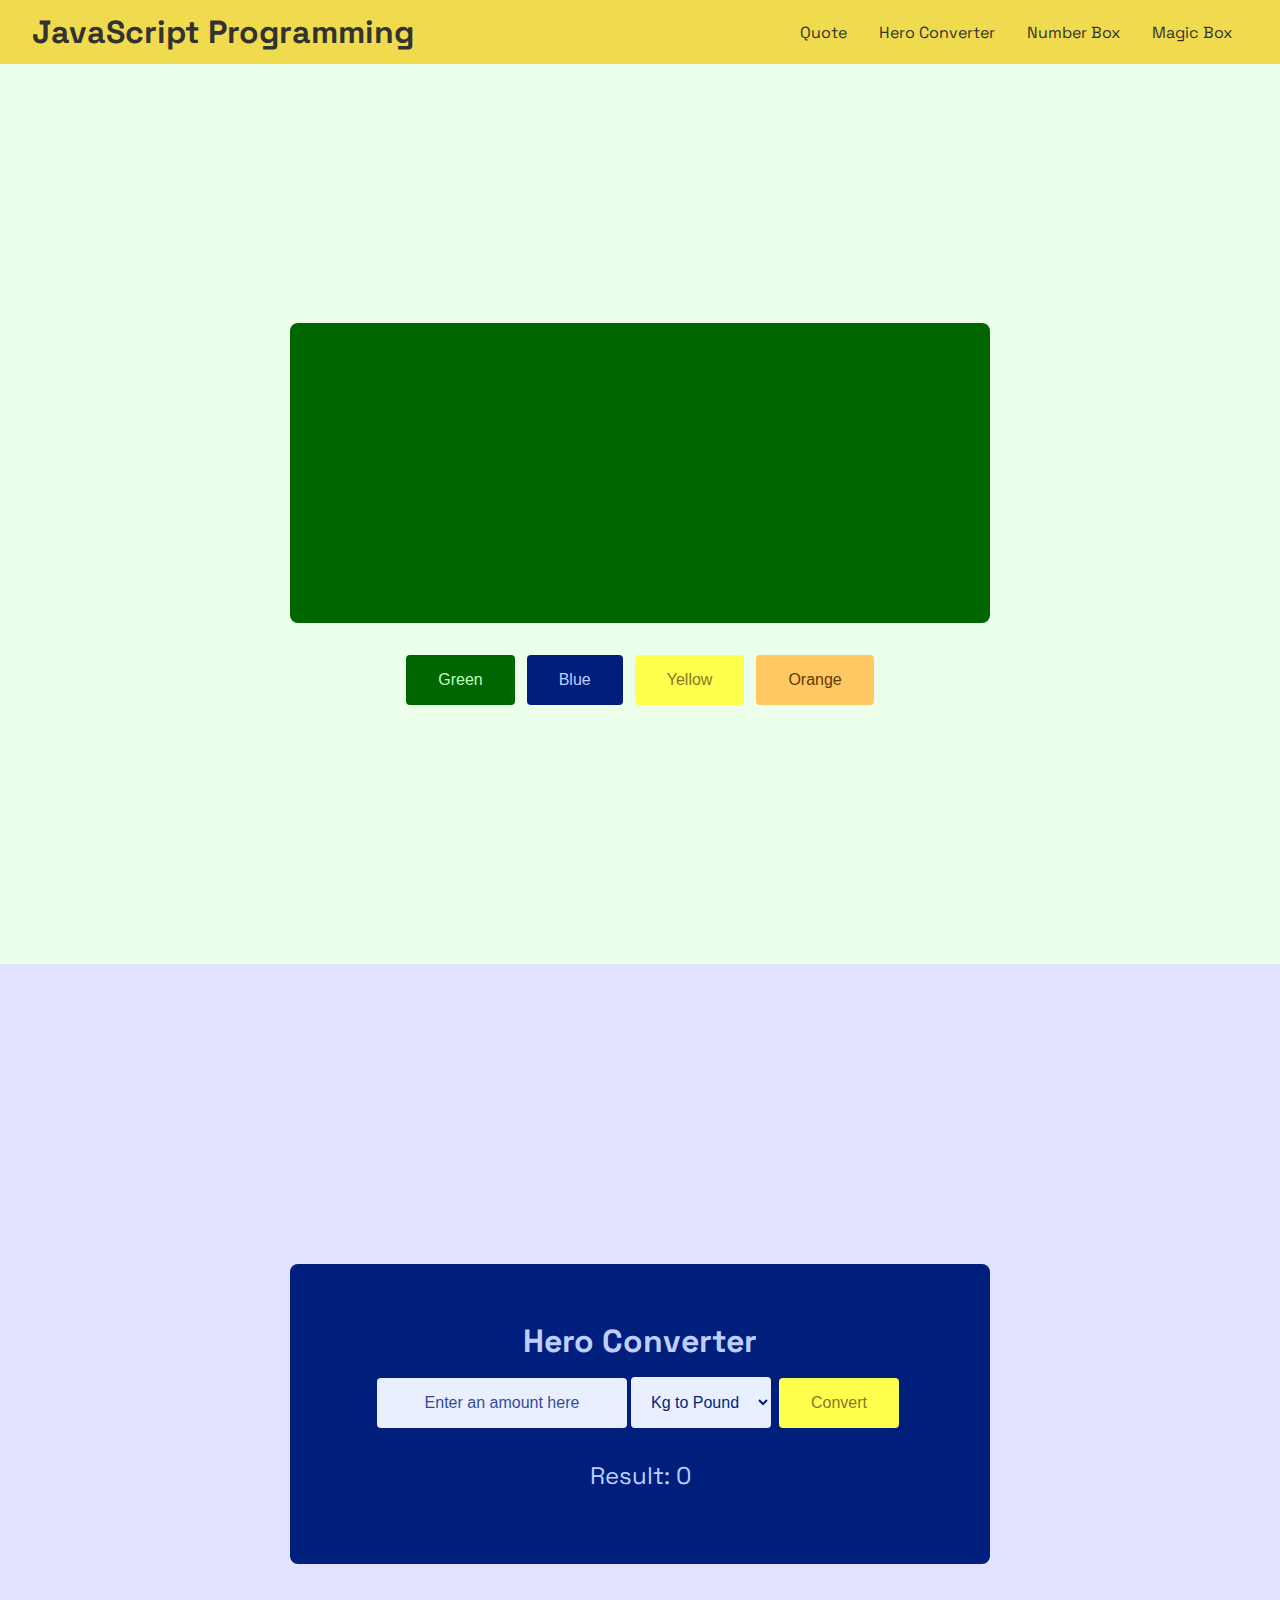
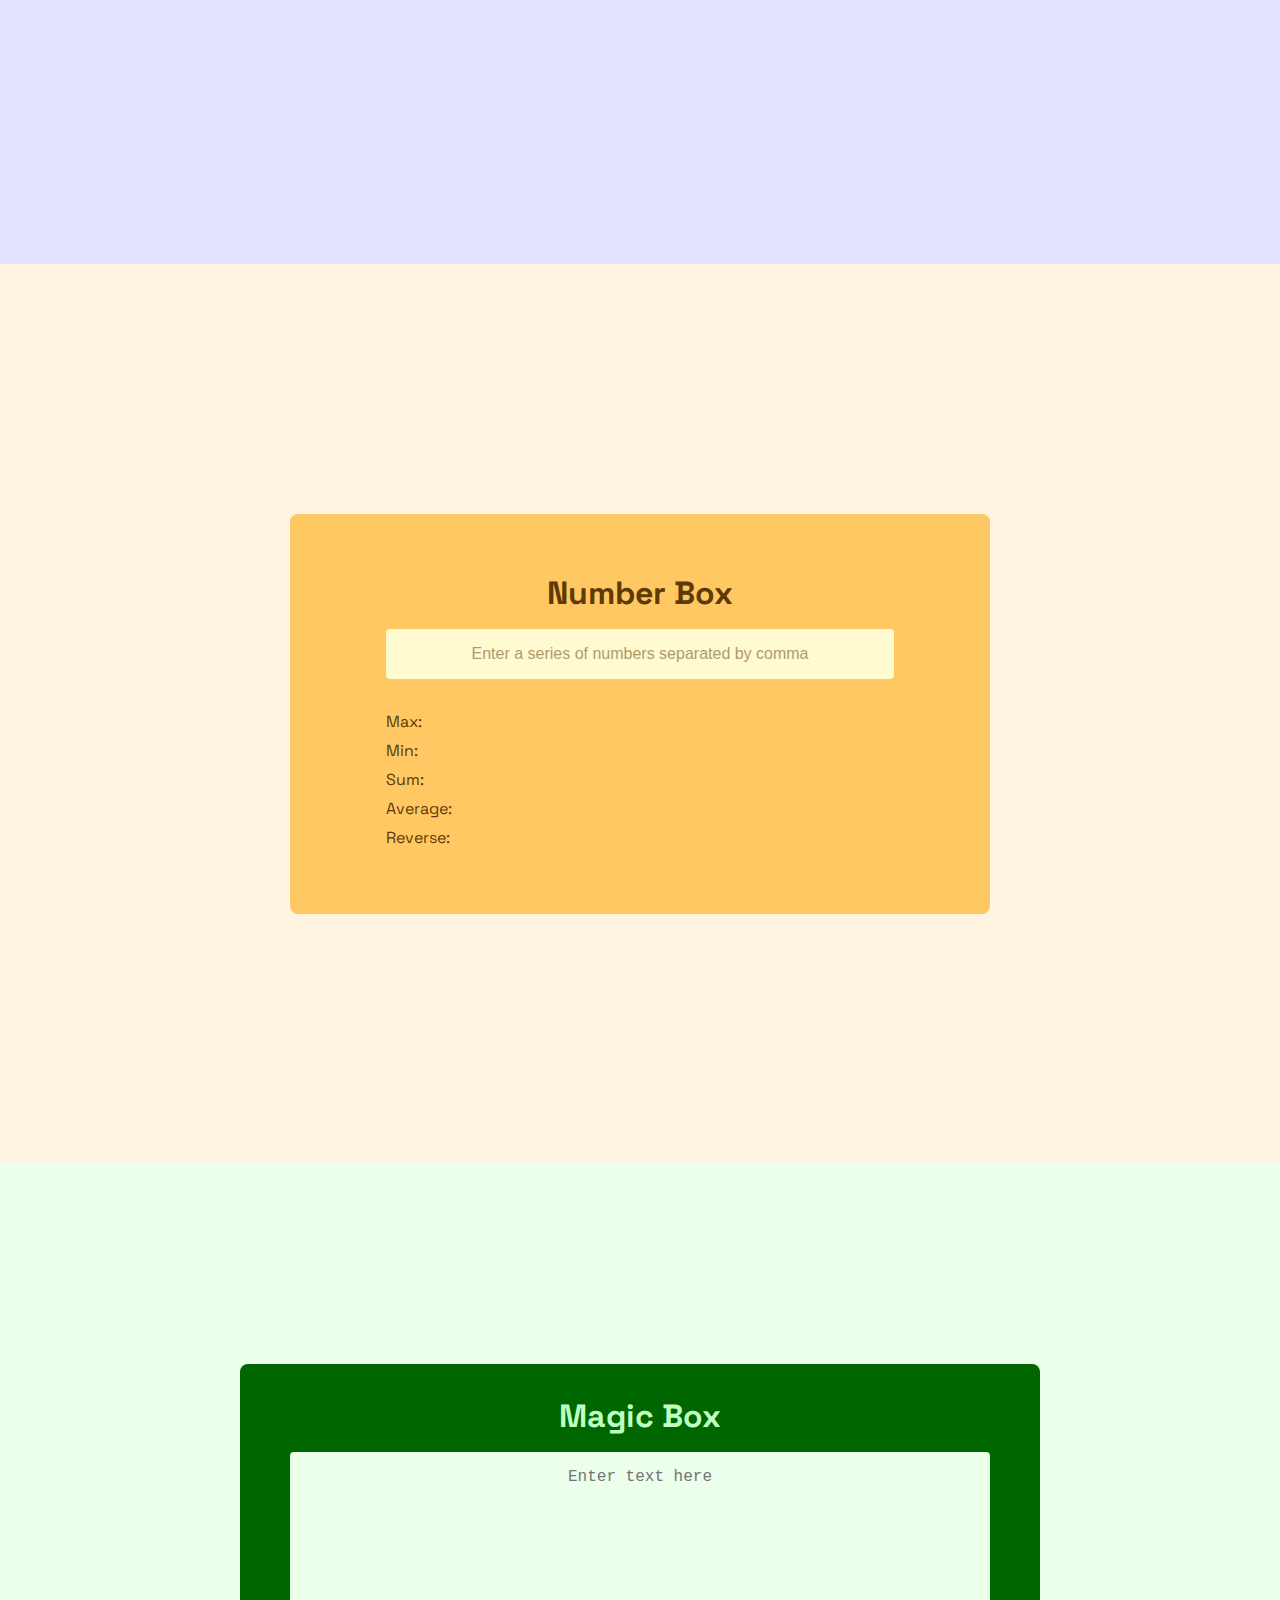
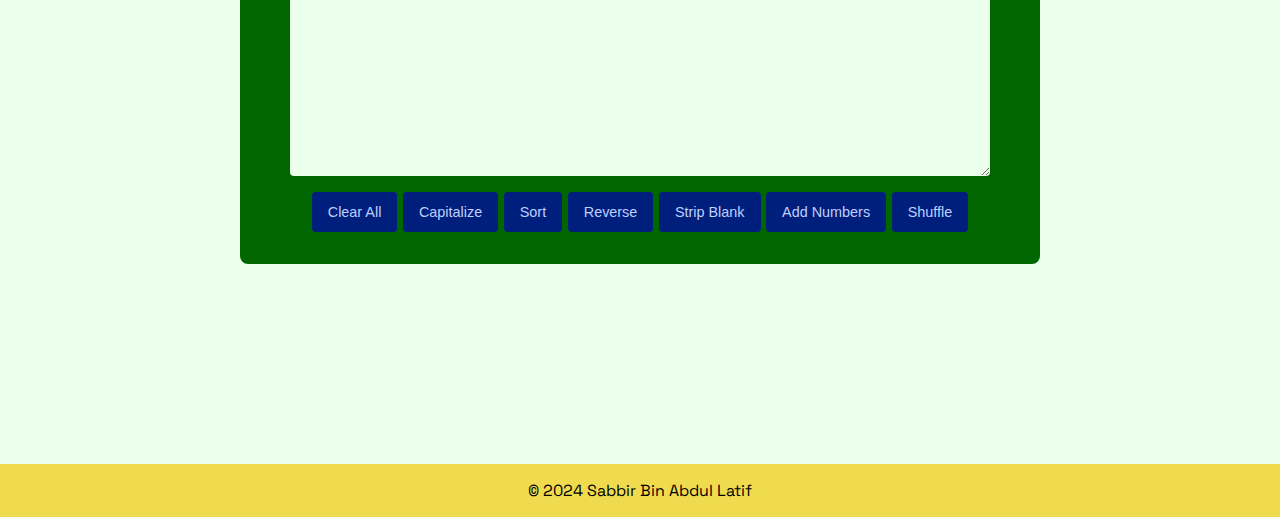
==== javascript-programming/index.html @ ff67348d "Assignment 2 completed" ====
<!DOCTYPE html>
<html lang="en">
  <head>
    <meta charset="UTF-8" />
    <meta name="viewport" content="width=device-width, initial-scale=1.0" />
    <link rel="stylesheet" href="style.css" />
    <title>Document</title>
  </head>
  <body>
    <header>
      <h1><a href="">JavaScript Programming</a></h1>
      <nav>
        <ul>
          <li><a href="#quote-section">Quote</a></li>
          <li><a href="#hero-converter-section">Hero Converter</a></li>
          <li><a href="#number-box-section">Number Box</a></li>
          <li><a href="#magic-box-section">Magic Box</a></li>
        </ul>
      </nav>
    </header>
    <section id="quote-section">
      <div id="quote-box">
        <p id="quote"></p>
        <p id="author"></p>
      </div>
      <div id="color-buttons">
        <button id="green-btn" class="green-btn">Green</button>
        <button id="blue-btn" class="blue-btn">Blue</button>
        <button id="yellow-btn" class="yellow-btn">Yellow</button>
        <button id="orange-btn" class="orange-btn">Orange</button>
      </div>
    </section>

    <section id="hero-converter-section">
      <div id="hero-converter-box">
        <h1>Hero Converter</h1>
        <div>
          <input
            type="text"
            id="hero-input"
            placeholder="Enter an amount here"
          />
          <select id="hero-select">
            <option value="kg-to-pound">Kg to Pound</option>
            <option value="pound-to-kg">Pound to Kg</option>
          </select>
          <button id="hero-btn">Convert</button>
        </div>
        <p id="hero-result">Result: 0</p>
      </div>
    </section>

    <section id="number-box-section">
      <div id="number-box">
        <h1>Number Box</h1>
        <input
          type="text"
          id="number-input"
          placeholder="Enter a series of numbers separated by comma"
        />
        <div id="number-result">
          <div>
            <p id="max" style="text-align: left">Max:</p>
            <p id="min" style="text-align: left">Min:</p>
            <p id="sum" style="text-align: left">Sum:</p>
            <p id="average" style="text-align: left">Average:</p>
            <p id="reverse" style="text-align: left">Reverse:</p>
          </div>
        </div>
      </div>
    </section>

    <section id="magic-box-section">
      <div id="magic-box">
        <h1>Magic Box</h1>
        <textarea id="magic-textarea" placeholder="Enter text here"></textarea>
        <div id="magic-buttons">
          <button id="clear-all">Clear All</button>
          <button id="capitalize">Capitalize</button>
          <button id="sort">Sort</button>
          <button id="reverse-text">Reverse</button>
          <button id="strip-blank">Strip Blank</button>
          <button id="add-numbers">Add Numbers</button>
          <button id="shuffle">Shuffle</button>
        </div>
      </div>
    </section>
    <footer>
      <p>&copy; 2024 Sabbir Bin Abdul Latif</p>
    </footer>

    <script type="module" src="app.js"></script>
  </body>
</html>
---- javascript-programming/style.css ----
@import url("https://fonts.googleapis.com/css2?family=Space+Grotesk:wght@300;400;500;600;700&display=swap");

* {
  margin: 0;
  padding: 0;
  box-sizing: border-box;
  scroll-behavior: smooth;
}

body {
  font-family: "Space Grotesk", sans-serif;
}

:root {
  --green-background: #006600;
  --green-text: #bfffbf;
  --blue-background: #001f7d;
  --blue-text: #bfcfff;
  --yellow-background: #ffff4d;
  --yellow-text: #8a7625;
  --orange-background: #ffc862;
  --orange-text: #5f3a05;
}

header {
  display: flex;
  justify-content: space-between;
  align-items: center;
  padding: 0.75rem 2rem;
  background-color: #f0db4f;
  position: sticky;
  top: 0;
  z-index: 999;
}

header a {
  text-decoration: none;
  color: #323330;
  transition: all 0.3s ease;
}

nav ul {
  display: flex;
  list-style: none;
}

nav ul li {
  margin: 0 1rem;
}

nav ul li a {
  text-decoration: none;
  color: #323330;
  transition: all 0.3s ease;
}

#quote-section,
#hero-converter-section,
#number-box-section,
#magic-box-section {
  display: flex;
  flex-direction: column;
  align-items: center;
  justify-content: center;
  height: 100vh;
}

#quote-section {
  background-color: #ebffeb;
}

#hero-converter-section {
  background-color: #e2e2ff;
}

#number-box-section {
  background-color: #fff3e1;
}

#magic-box-section {
  background-color: #ebffeb;
}

#quote-box {
  display: flex;
  flex-direction: column;
  align-items: center;
  width: 700px;
  height: 300px;
  justify-content: center;
  padding: 2rem;
  border-radius: 0.5rem;
  background-color: var(--green-background);
  color: var(--green-text);
  margin-bottom: 2rem;
}

#quote-box p {
  font-size: 1.5rem;
  text-align: center;
  margin-bottom: 1rem;
}

#color-buttons button {
  margin: 0 0.25rem;
  padding: 1rem 2rem;
  border: none;
  border-radius: 0.25rem;
  cursor: pointer;
  transition: all 0.3s ease;
  font-size: 1rem;
}

.green-btn {
  background-color: var(--green-background);
  color: var(--green-text);
}

.blue-btn {
  background-color: var(--blue-background);
  color: var(--blue-text);
}

.yellow-btn {
  background-color: var(--yellow-background);
  color: var(--yellow-text);
}

.orange-btn {
  background-color: var(--orange-background);
  color: var(--orange-text);
}

#hero-converter-box {
  display: flex;
  flex-direction: column;
  align-items: center;
  width: 700px;
  height: 300px;
  justify-content: center;
  padding: 2rem;
  border-radius: 0.5rem;
  background-color: var(--blue-background);
  color: var(--blue-text);
}

#hero-converter-box p {
  font-size: 1.5rem;
  text-align: center;
  margin-bottom: 1rem;
}

#hero-converter-box button {
  margin: 0 0.25rem;
  padding: 1rem 2rem;
  border: none;
  border-radius: 0.25rem;
  cursor: pointer;
  transition: all 0.3s ease;
  font-size: 1rem;
  background-color: var(--yellow-background);
  color: var(--yellow-text);
}

#hero-converter-box input,
select {
  padding: 1rem;
  margin-bottom: 2rem;
  margin-top: 1rem;
  border-radius: 0.25rem;
  border: none;
  font-size: 1rem;
  text-align: center;
  background-color: #eaefff;
  color: var(--blue-background);
}

#hero-converter-box input {
  width: 250px;
}

select {
  cursor: pointer;
  width: 140px;
}

#hero-input::placeholder {
  color: var(--blue-background);
  opacity: 0.8;
}

#number-box {
  display: flex;
  flex-direction: column;
  align-items: center;
  width: 700px;
  height: 400px;
  justify-content: center;
  padding: 2rem;
  border-radius: 0.5rem;
  background-color: var(--orange-background);
  color: var(--orange-text);
}

#number-input::placeholder {
  color: var(--orange-text);
  opacity: 0.5;
}

#number-box p {
  font-size: 1rem;
  text-align: center;
  margin-bottom: 0.5rem;
}

#number-box input {
  padding: 1rem;
  width: 80%;
  margin-bottom: 2rem;
  margin-top: 1rem;
  border-radius: 0.25rem;
  border: none;
  font-size: 1rem;
  text-align: center;
  color: var(--orange-text);
  background-color: #fffad0;
}

#number-result {
  display: flex;
  width: 80%;
  align-items: flex-start;
}

#magic-box {
  display: flex;
  flex-direction: column;
  align-items: center;
  width: 800px;
  height: 500px;
  justify-content: center;
  padding: 2rem;
  border-radius: 0.5rem;
  background-color: var(--green-background);
  color: var(--green-text);
}

#magic-box p {
  font-size: 1rem;
  text-align: center;
  margin-bottom: 0.5rem;
}

#magic-box textarea {
  padding: 1rem;
  width: 700px;
  height: 600px;
  margin-bottom: 1rem;
  margin-top: 1rem;
  border-radius: 0.25rem;
  border: none;
  font-size: 1rem;
  text-align: center;
  background-color: #ebffeb;
  color: var(--green-background);
}

#magic-box button {
  margin: 0 0.05rem;
  padding: 0.75rem 1rem;
  border: none;
  border-radius: 0.25rem;
  cursor: pointer;
  transition: all 0.3s ease;
  font-size: 0.9rem;
  background-color: var(--blue-background);
  color: var(--blue-text);
}

footer {
  display: flex;
  justify-content: center;
  align-items: center;
  padding: 1rem;
  background-color: #f0db4f;
}
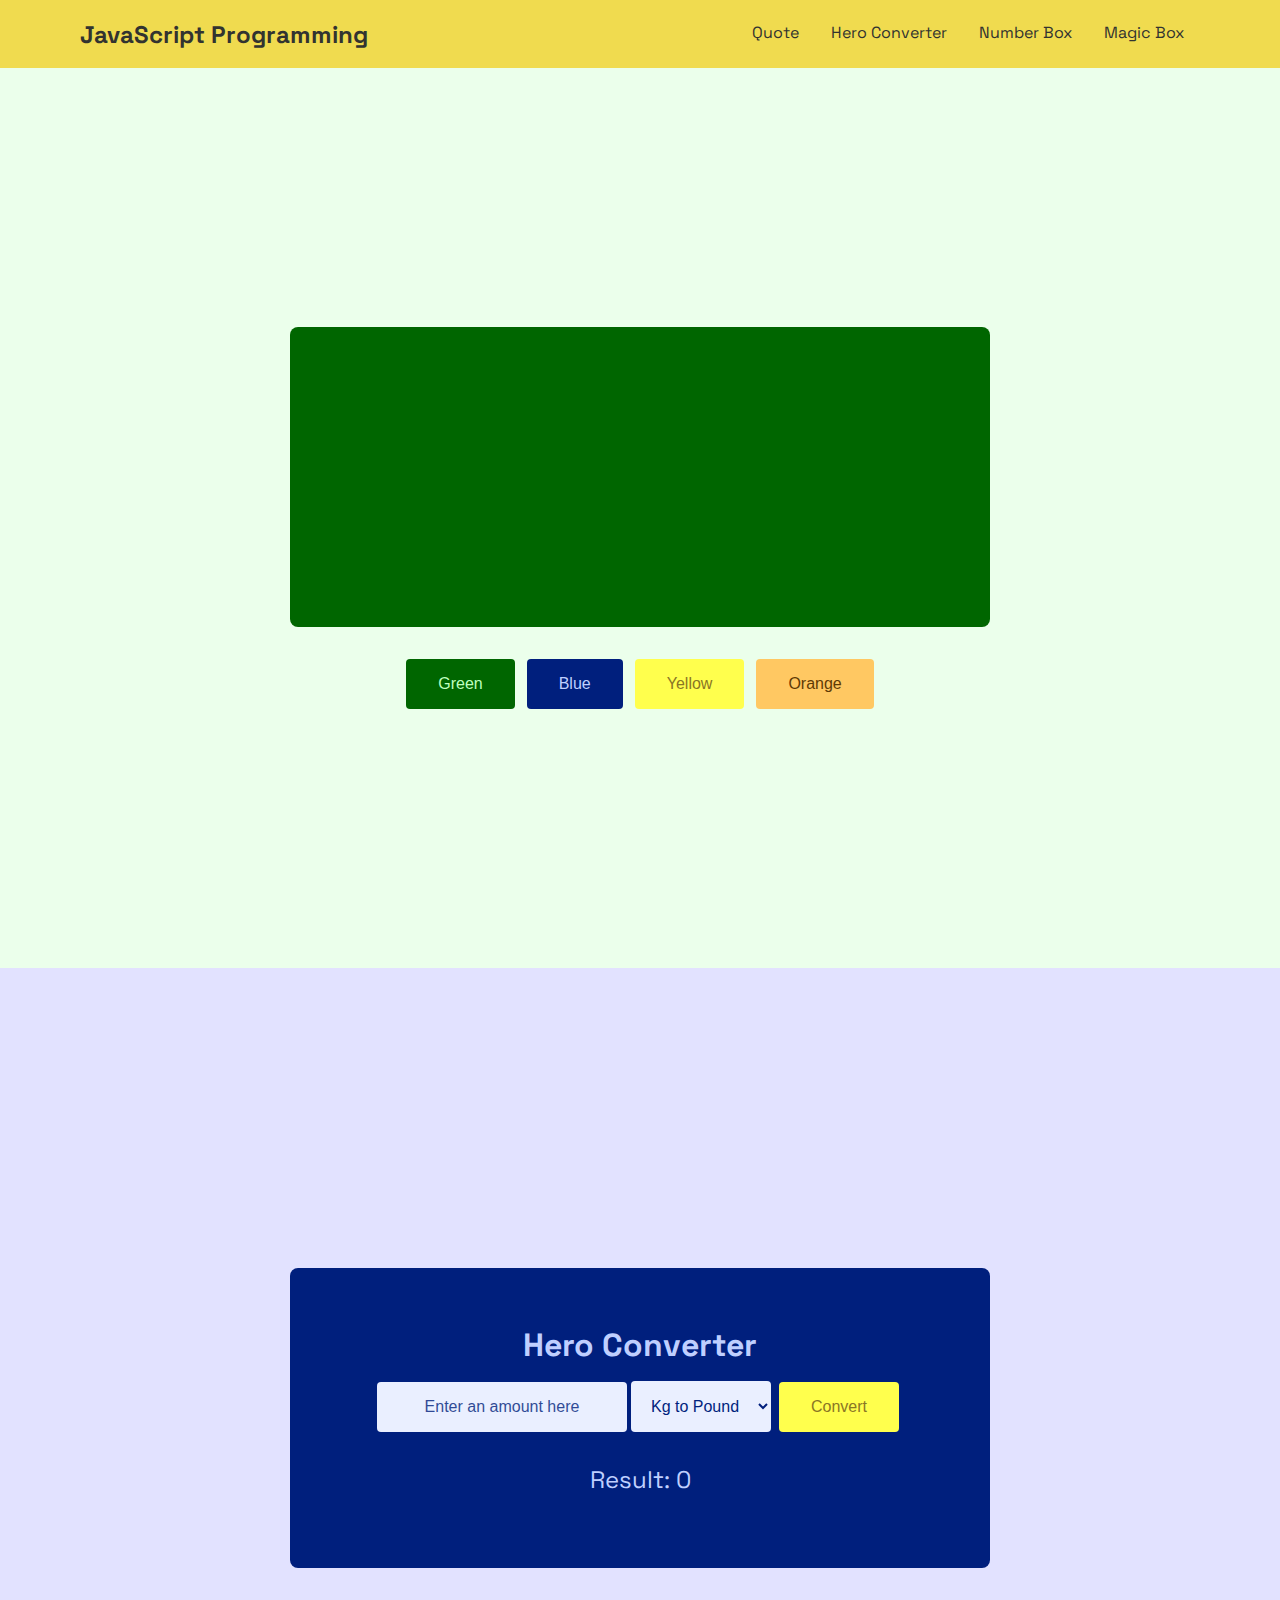
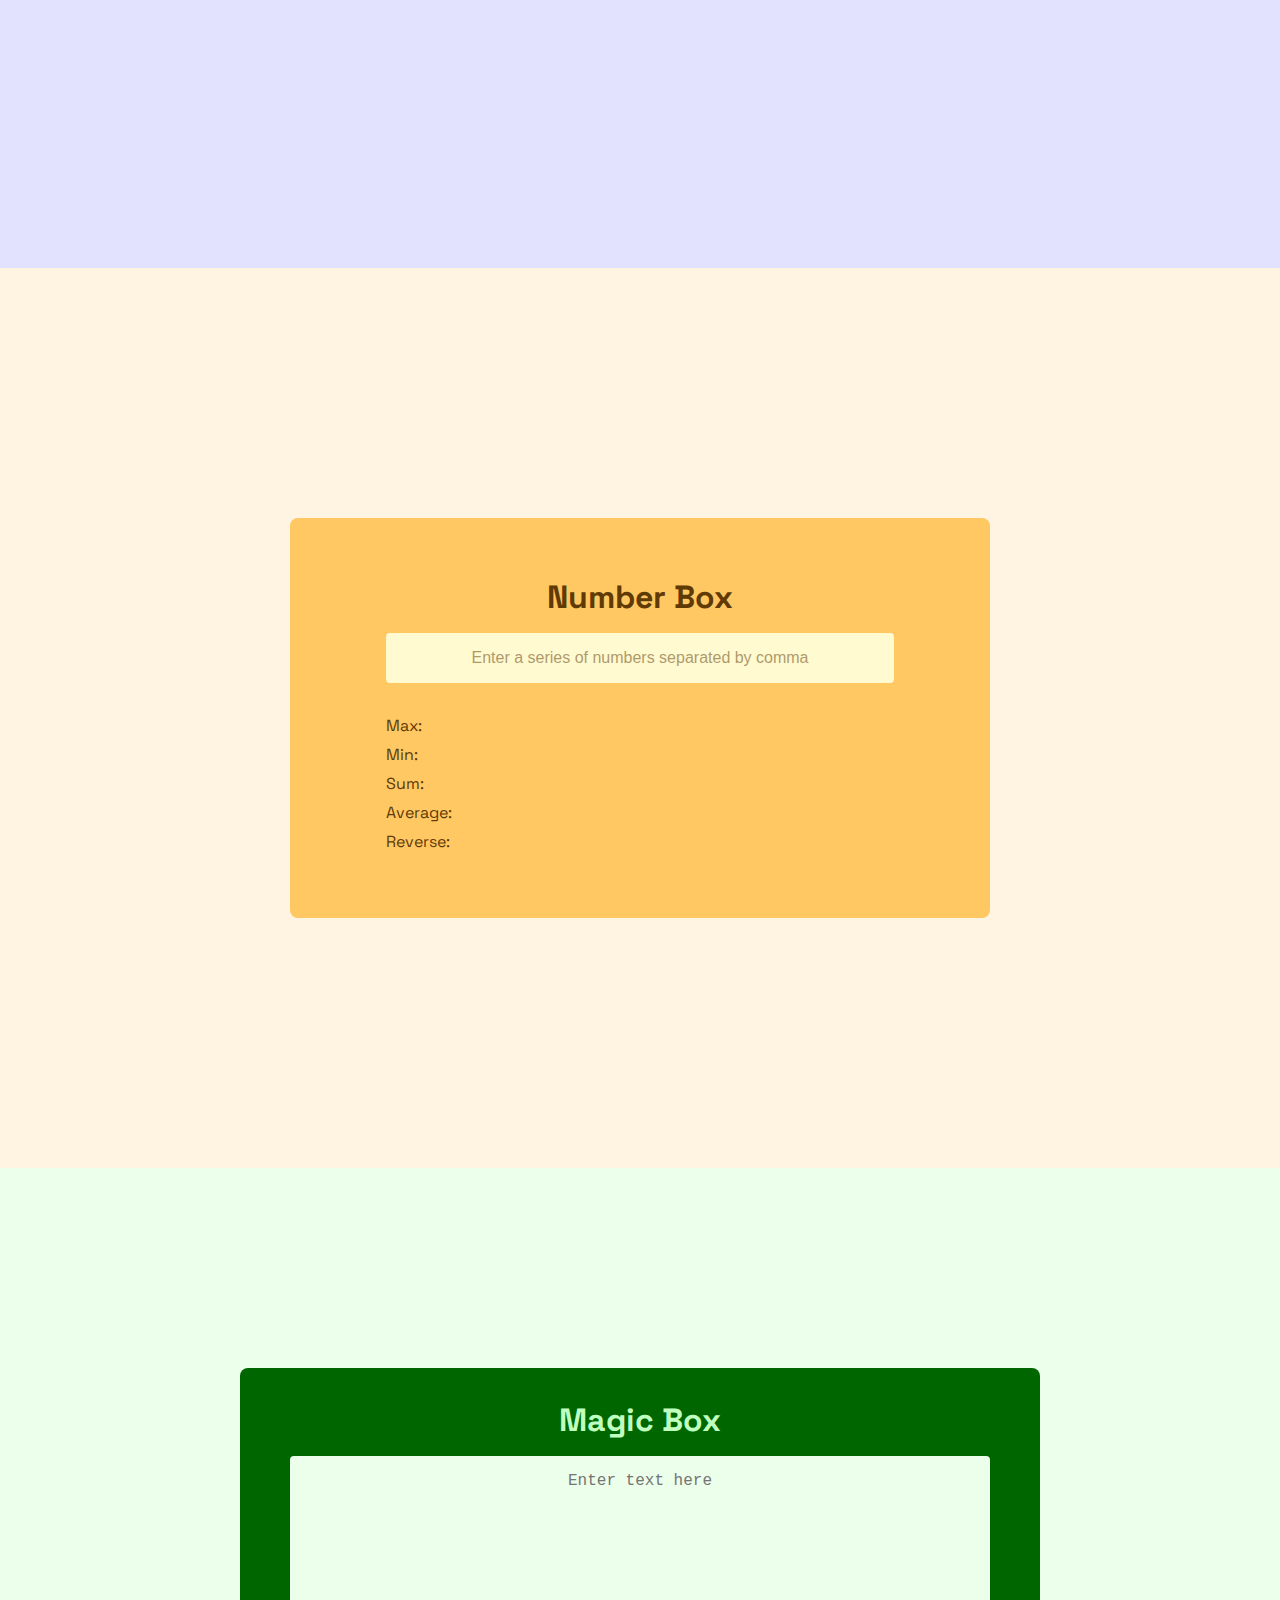
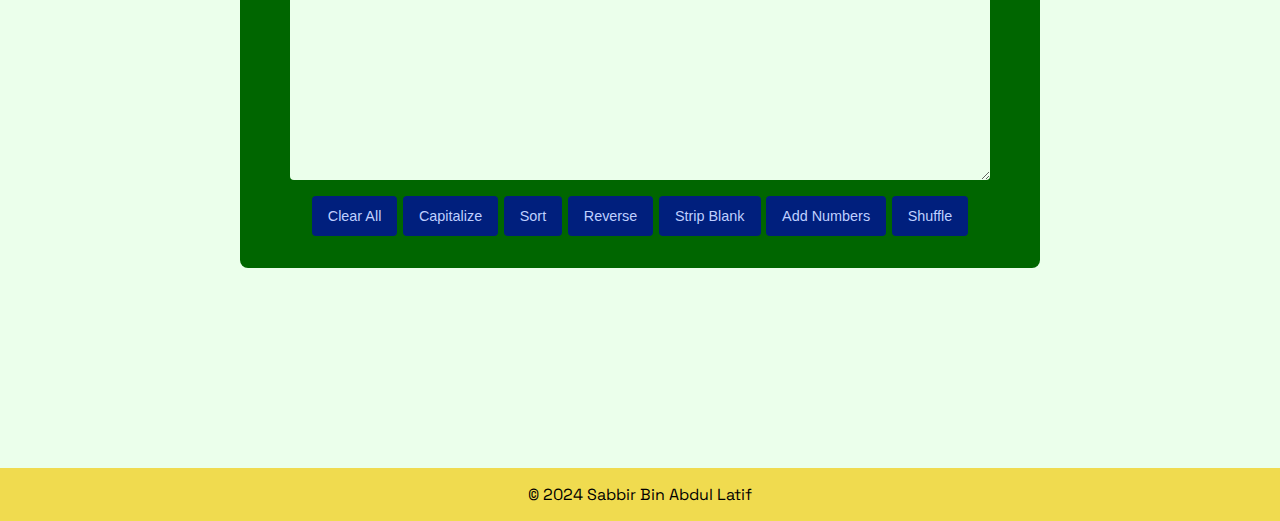
==== commit e275054a: "Favicon added" ====
--- a/javascript-programming/index.html
+++ b/javascript-programming/index.html
@@ -4,7 +4,12 @@
     <meta charset="UTF-8" />
     <meta name="viewport" content="width=device-width, initial-scale=1.0" />
     <link rel="stylesheet" href="style.css" />
-    <title>Document</title>
+    <link
+      rel="shortcut icon"
+      href="../javascript-programming/assets/favicon.png"
+      type="image/x-icon"
+    />
+    <title>JavaScript Programming | CSE391 Assignment 2</title>
   </head>
   <body>
     <header>
--- a/javascript-programming/style.css
+++ b/javascript-programming/style.css
@@ -26,7 +26,7 @@
   display: flex;
   justify-content: space-between;
   align-items: center;
-  padding: 0.75rem 2rem;
+  padding: 0.75rem 5rem 1rem 5rem;
   background-color: #f0db4f;
   position: sticky;
   top: 0;
@@ -36,6 +36,7 @@
 header a {
   text-decoration: none;
   color: #323330;
+  font-size: 1.5rem;
   transition: all 0.3s ease;
 }
 
@@ -51,6 +52,7 @@
 nav ul li a {
   text-decoration: none;
   color: #323330;
+  font-size: 1rem;
   transition: all 0.3s ease;
 }
 
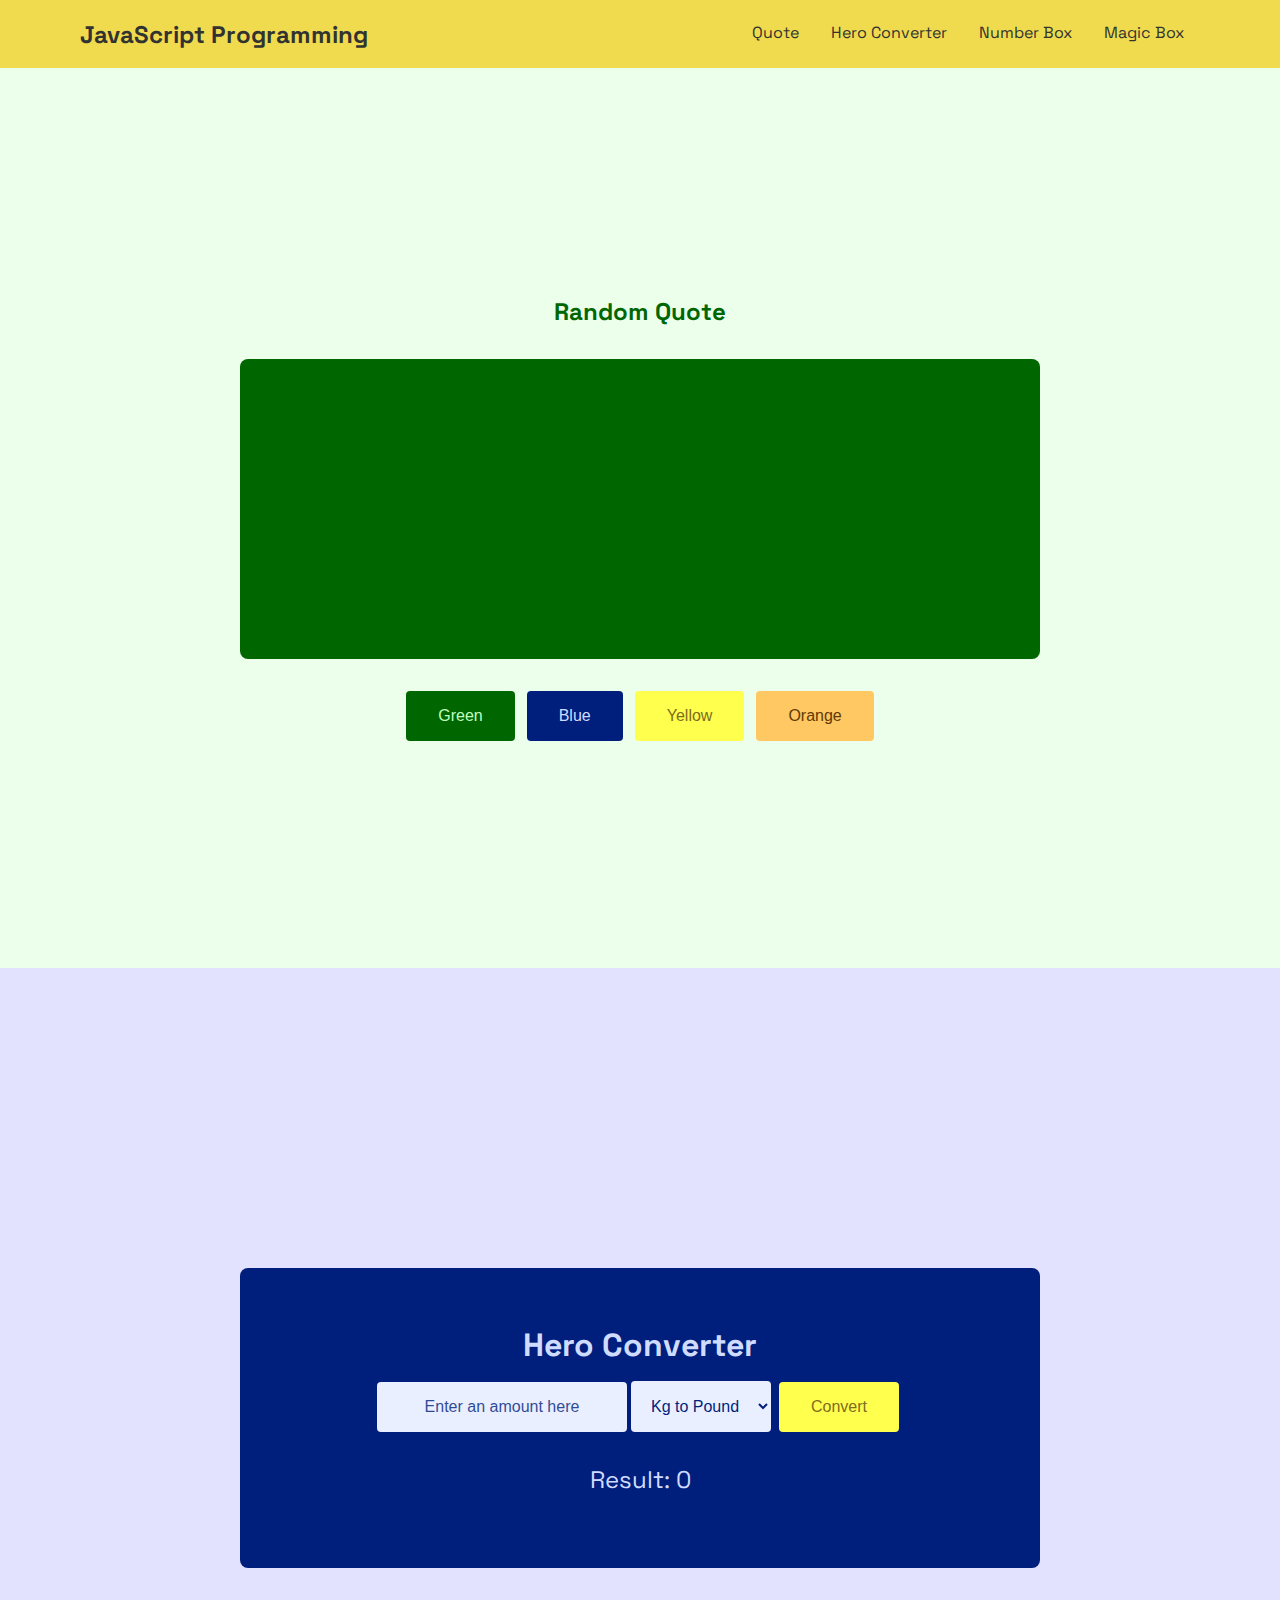
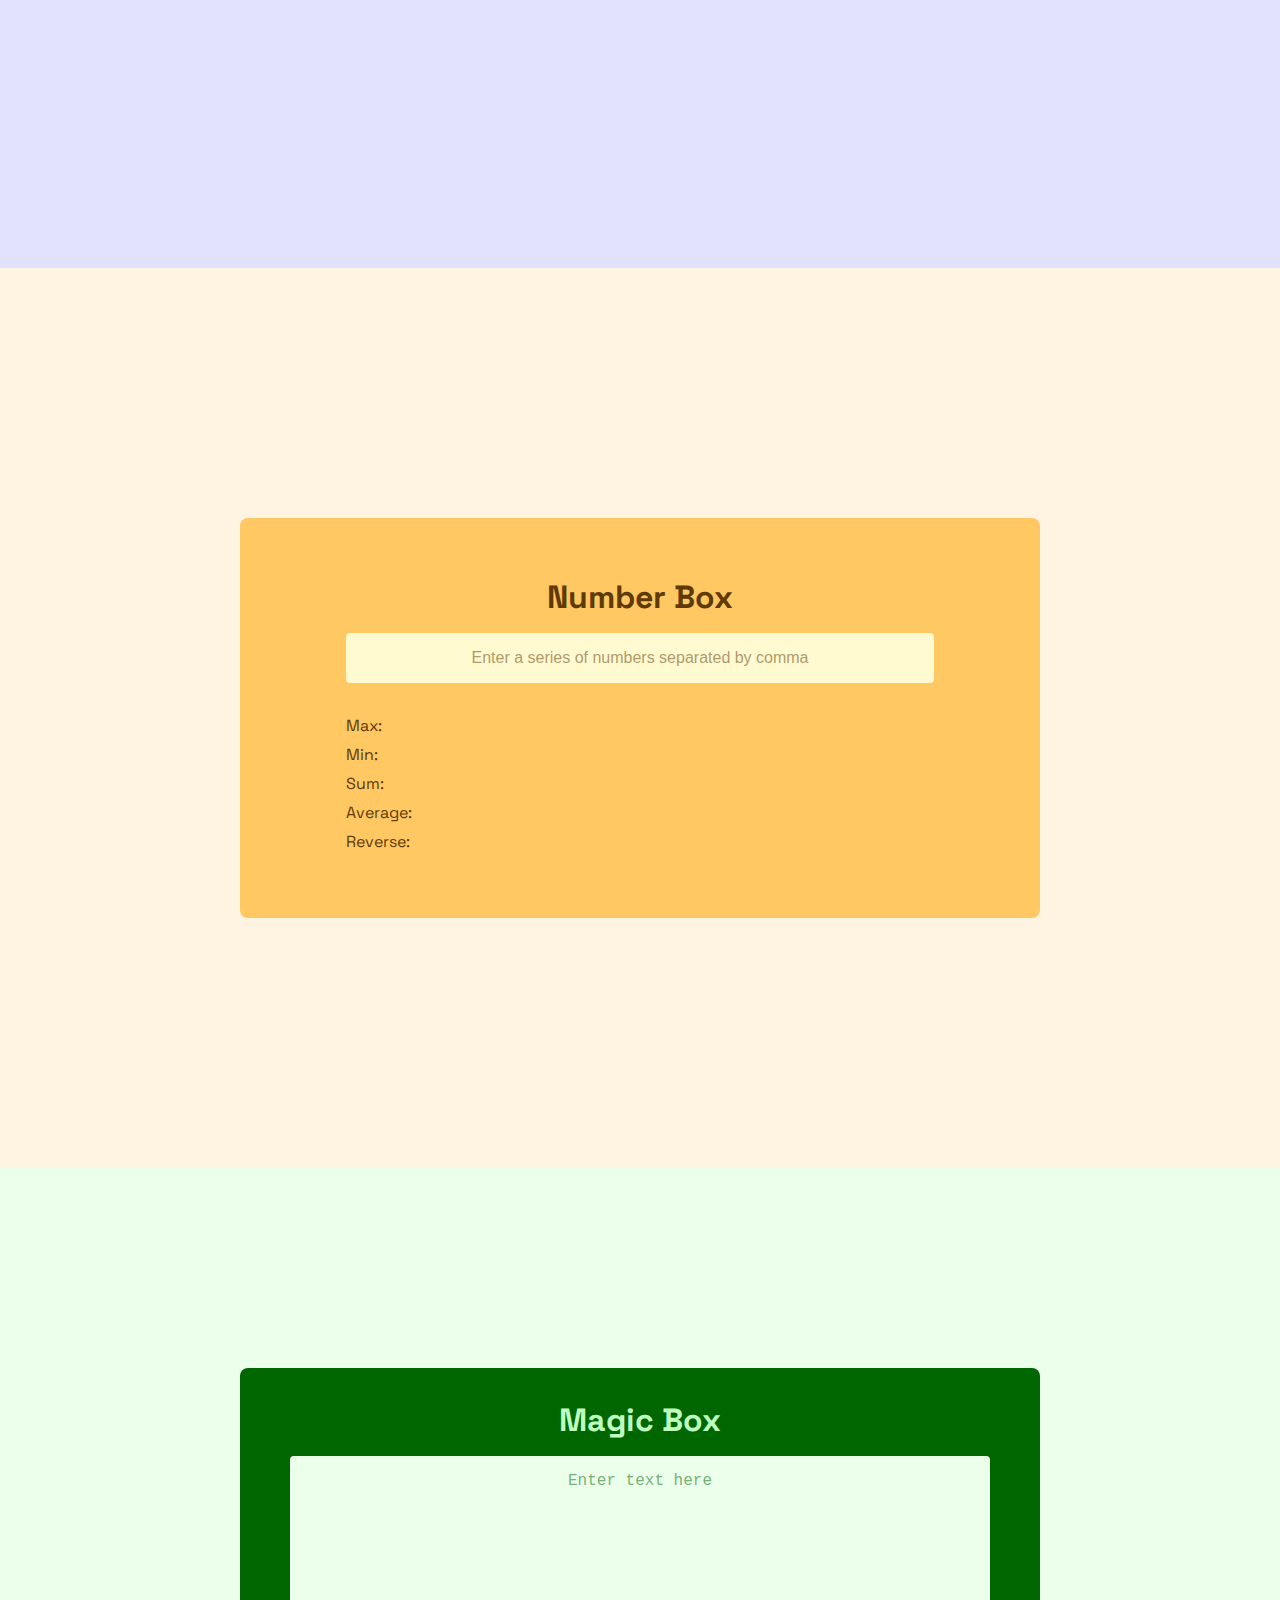
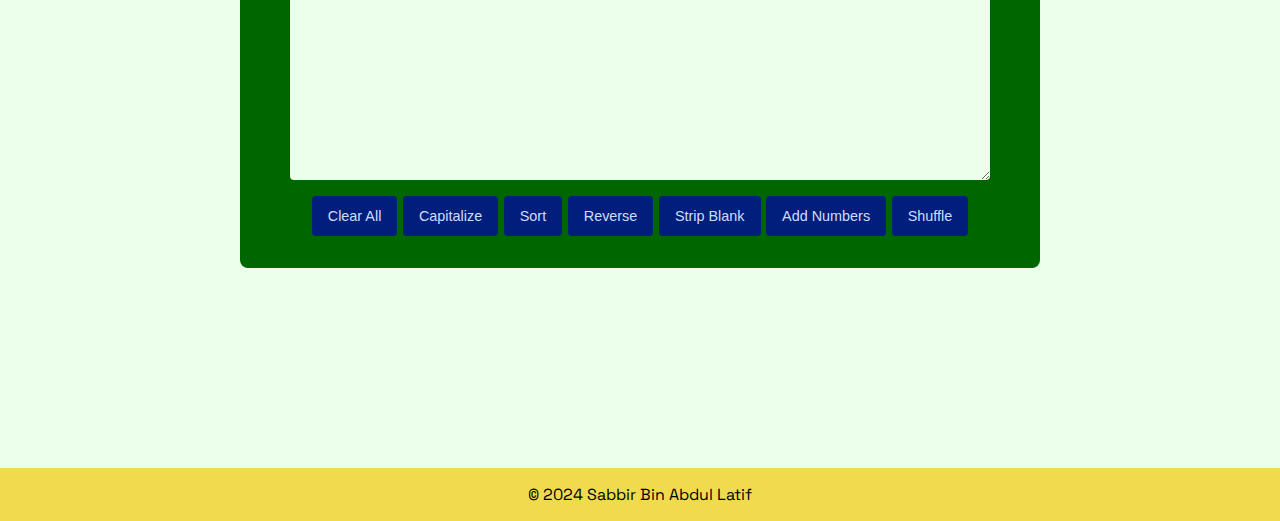
==== commit 320ebf2a: "Some issues are  fixed" ====
--- a/javascript-programming/index.html
+++ b/javascript-programming/index.html
@@ -24,6 +24,7 @@
       </nav>
     </header>
     <section id="quote-section">
+      <h1>Random Quote</h1>
       <div id="quote-box">
         <p id="quote"></p>
         <p id="author"></p>
--- a/javascript-programming/style.css
+++ b/javascript-programming/style.css
@@ -15,11 +15,17 @@
   --green-background: #006600;
   --green-text: #bfffbf;
   --blue-background: #001f7d;
-  --blue-text: #bfcfff;
+  --blue-text: #d0dcff;
   --yellow-background: #ffff4d;
-  --yellow-text: #8a7625;
+  --yellow-text: #806c1d;
   --orange-background: #ffc862;
   --orange-text: #5f3a05;
+}
+
+input:focus,
+select:focus,
+textarea:focus {
+  outline: none;
 }
 
 header {
@@ -83,15 +89,22 @@
   background-color: #ebffeb;
 }
 
+#quote-section h1 {
+  font-size: 1.5rem;
+  font-weight: bold;
+  color: var(--green-background);
+}
+
 #quote-box {
   display: flex;
   flex-direction: column;
   align-items: center;
-  width: 700px;
+  width: 800px;
   height: 300px;
   justify-content: center;
   padding: 2rem;
   border-radius: 0.5rem;
+  margin-top: 2rem;
   background-color: var(--green-background);
   color: var(--green-text);
   margin-bottom: 2rem;
@@ -137,7 +150,7 @@
   display: flex;
   flex-direction: column;
   align-items: center;
-  width: 700px;
+  width: 800px;
   height: 300px;
   justify-content: center;
   padding: 2rem;
@@ -195,7 +208,7 @@
   display: flex;
   flex-direction: column;
   align-items: center;
-  width: 700px;
+  width: 800px;
   height: 400px;
   justify-content: center;
   padding: 2rem;
@@ -267,6 +280,11 @@
   color: var(--green-background);
 }
 
+#magic-box textarea::placeholder {
+  color: var(--green-background);
+  opacity: 0.5;
+}
+
 #magic-box button {
   margin: 0 0.05rem;
   padding: 0.75rem 1rem;
